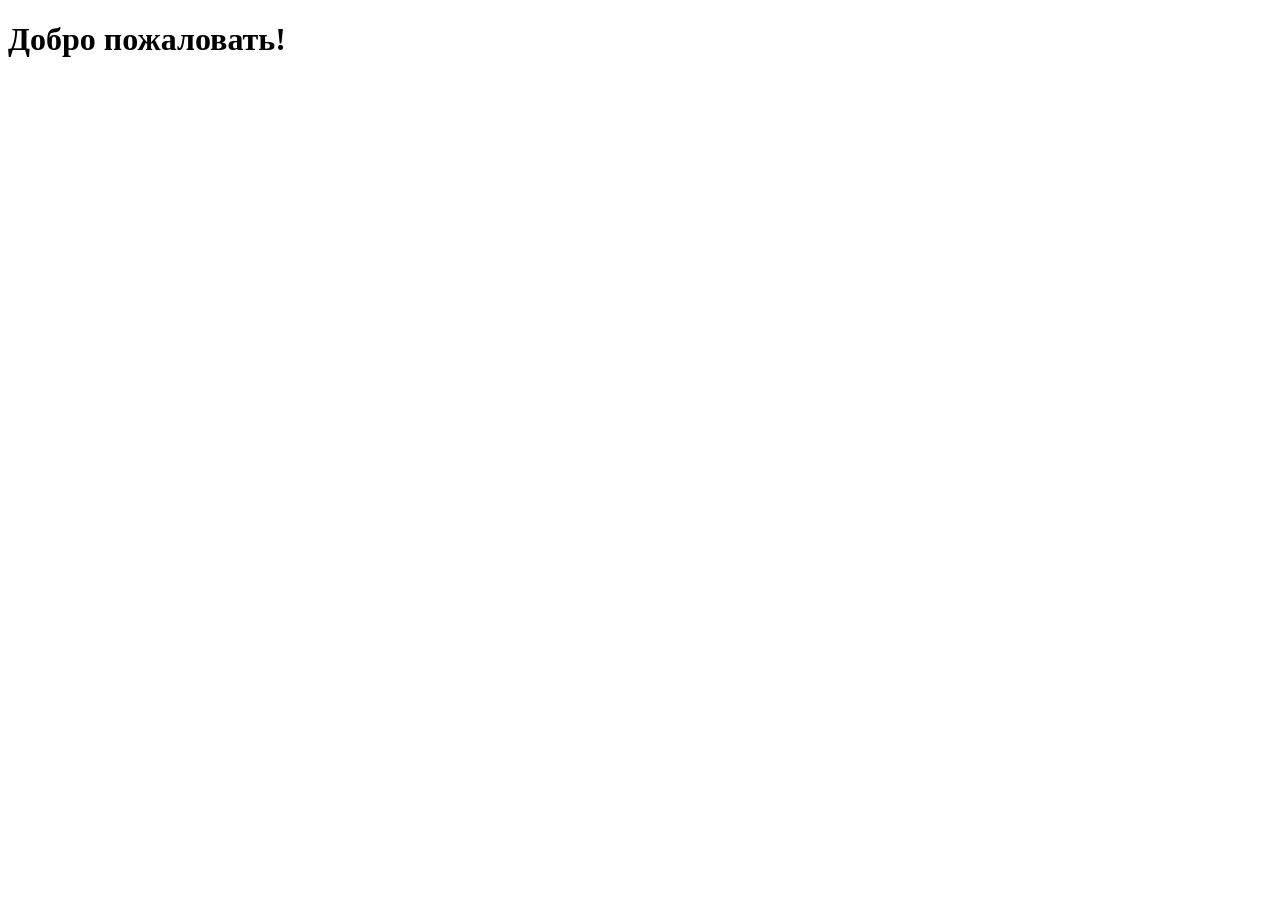
==== templates/index.html @ 21d8fd7b "*" ====
<!DOCTYPE html>
<html lang="ru">
<head>
    <meta charset="UTF-8">
    <meta name="viewport" content="width=device-width, initial-scale=1.0">
    <title>Maple drive</title>
    <script src="https://telegram.org/js/telegram-web-app.js?56"></script>
</head>
<body>
    <h1>Добро пожаловать! </h1>
    <script src="/static/index.js"></script>
</body>
</html>
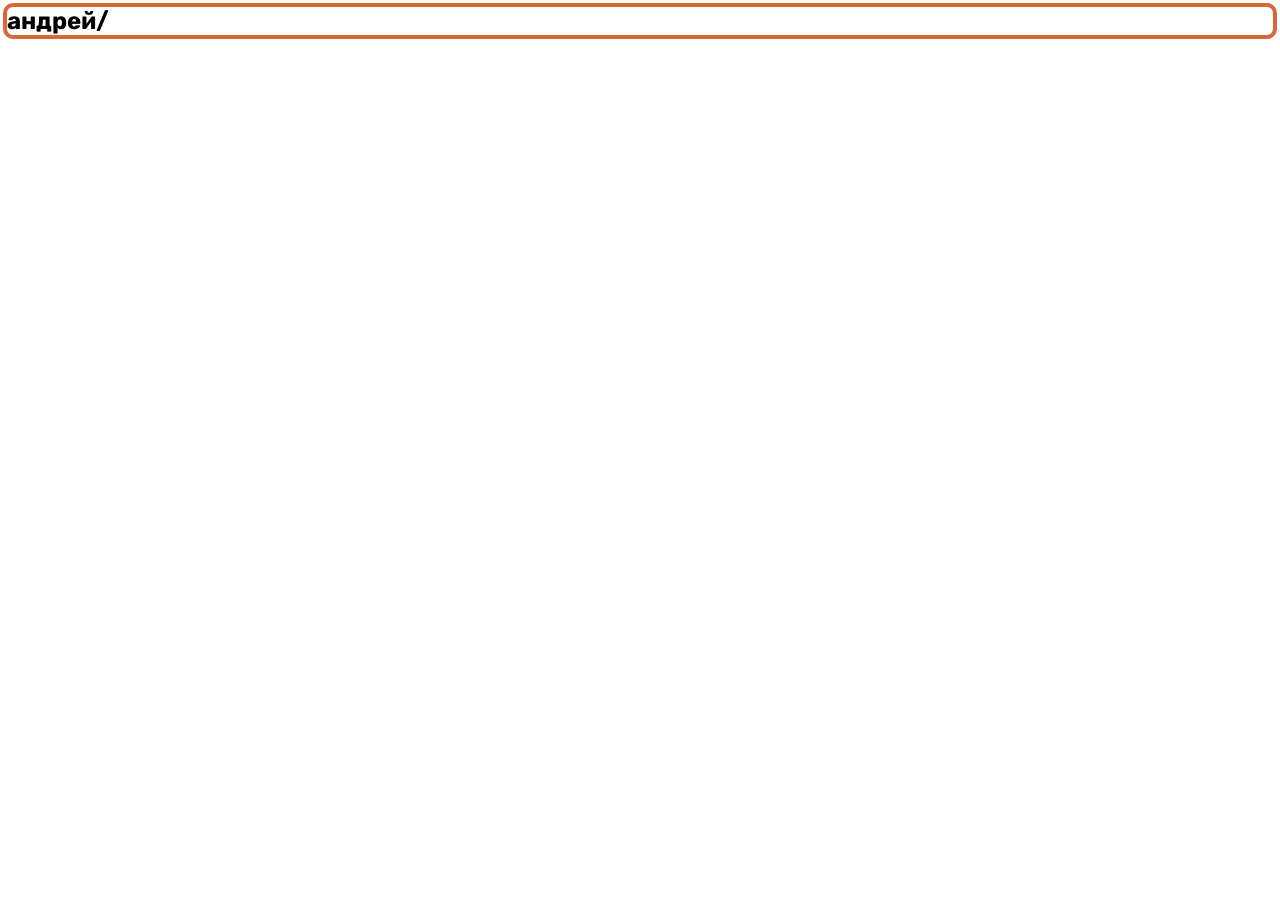
==== commit 443ff04e: "Made if somewhat functional" ====
--- a/templates/index.html
+++ b/templates/index.html
@@ -5,9 +5,19 @@
     <meta name="viewport" content="width=device-width, initial-scale=1.0">
     <title>Maple drive</title>
     <script src="https://telegram.org/js/telegram-web-app.js?56"></script>
+
+    <link rel="preconnect" href="https://fonts.googleapis.com">
+    <link rel="preconnect" href="https://fonts.gstatic.com" crossorigin>
+    <link href="https://fonts.googleapis.com/css2?family=Rubik:ital,wght@0,300..900;1,300..900&family=Tiny5&display=swap" rel="stylesheet">
+
+    <link rel="stylesheet" href="/static/styles/default.css">
 </head>
 <body>
-    <h1>Добро пожаловать! </h1>
+    <h2 id="path">андрей/</h2>
+    <div id="explorer">
+    </div>
+
     <script src="/static/index.js"></script>
+    <script src="/static/auth.js"></script>
 </body>
 </html>
--- a/static/styles/default.css
+++ b/static/styles/default.css
@@ -0,0 +1,71 @@
+
+body {
+    --background-color: var(--tg-theme-bg-color);
+    --text-color: var(--tg-theme-text-color);
+    /* explorer view */
+    --file-color: rgb(166, 130, 109);
+    --file-label-color: var(--tg-theme-text-color);
+
+    --folder-color: #D98F4E;
+    --folder-label-color: var(--tg-theme-text-color);
+    
+    background-color: var(--background-color);
+    color: var(--text-color);
+
+    font-family: Rubik;
+    font-weight: 400;
+
+    margin: 0;
+    padding: 0;
+}
+
+#path {
+    margin: 3px;
+    border-color:  #D9663D;
+    border-width: 4px;
+    border-style: solid;
+    border-radius: 10px;
+}
+
+#explorer {
+    display: flex;
+    margin: 0;
+    padding: 0;
+}
+
+.file {
+    width: fit-content;
+    height: fit-content;
+    display: flex;
+    flex-direction: column;
+    align-items: center;
+    margin: 0.3rem;
+}
+.file svg {
+    width: 60px;
+    height: 70px;
+    fill: var(--file-color);
+}
+.file p {
+    margin: 0;
+    font-size: 1.1rem;
+    color: var(--file-label-color);
+}
+.folder {
+    width: fit-content;
+    height: fit-content;
+    display: flex;
+    flex-direction: column;
+    align-items: center;
+    margin: 0.3rem;
+}
+.folder svg {
+    width: 60px;
+    height: 70px;
+    fill: var(--folder-color);
+}
+.folder p {
+    margin: 0;
+    font-size: 1.1rem;
+    color: var(--folder-label-color);
+}
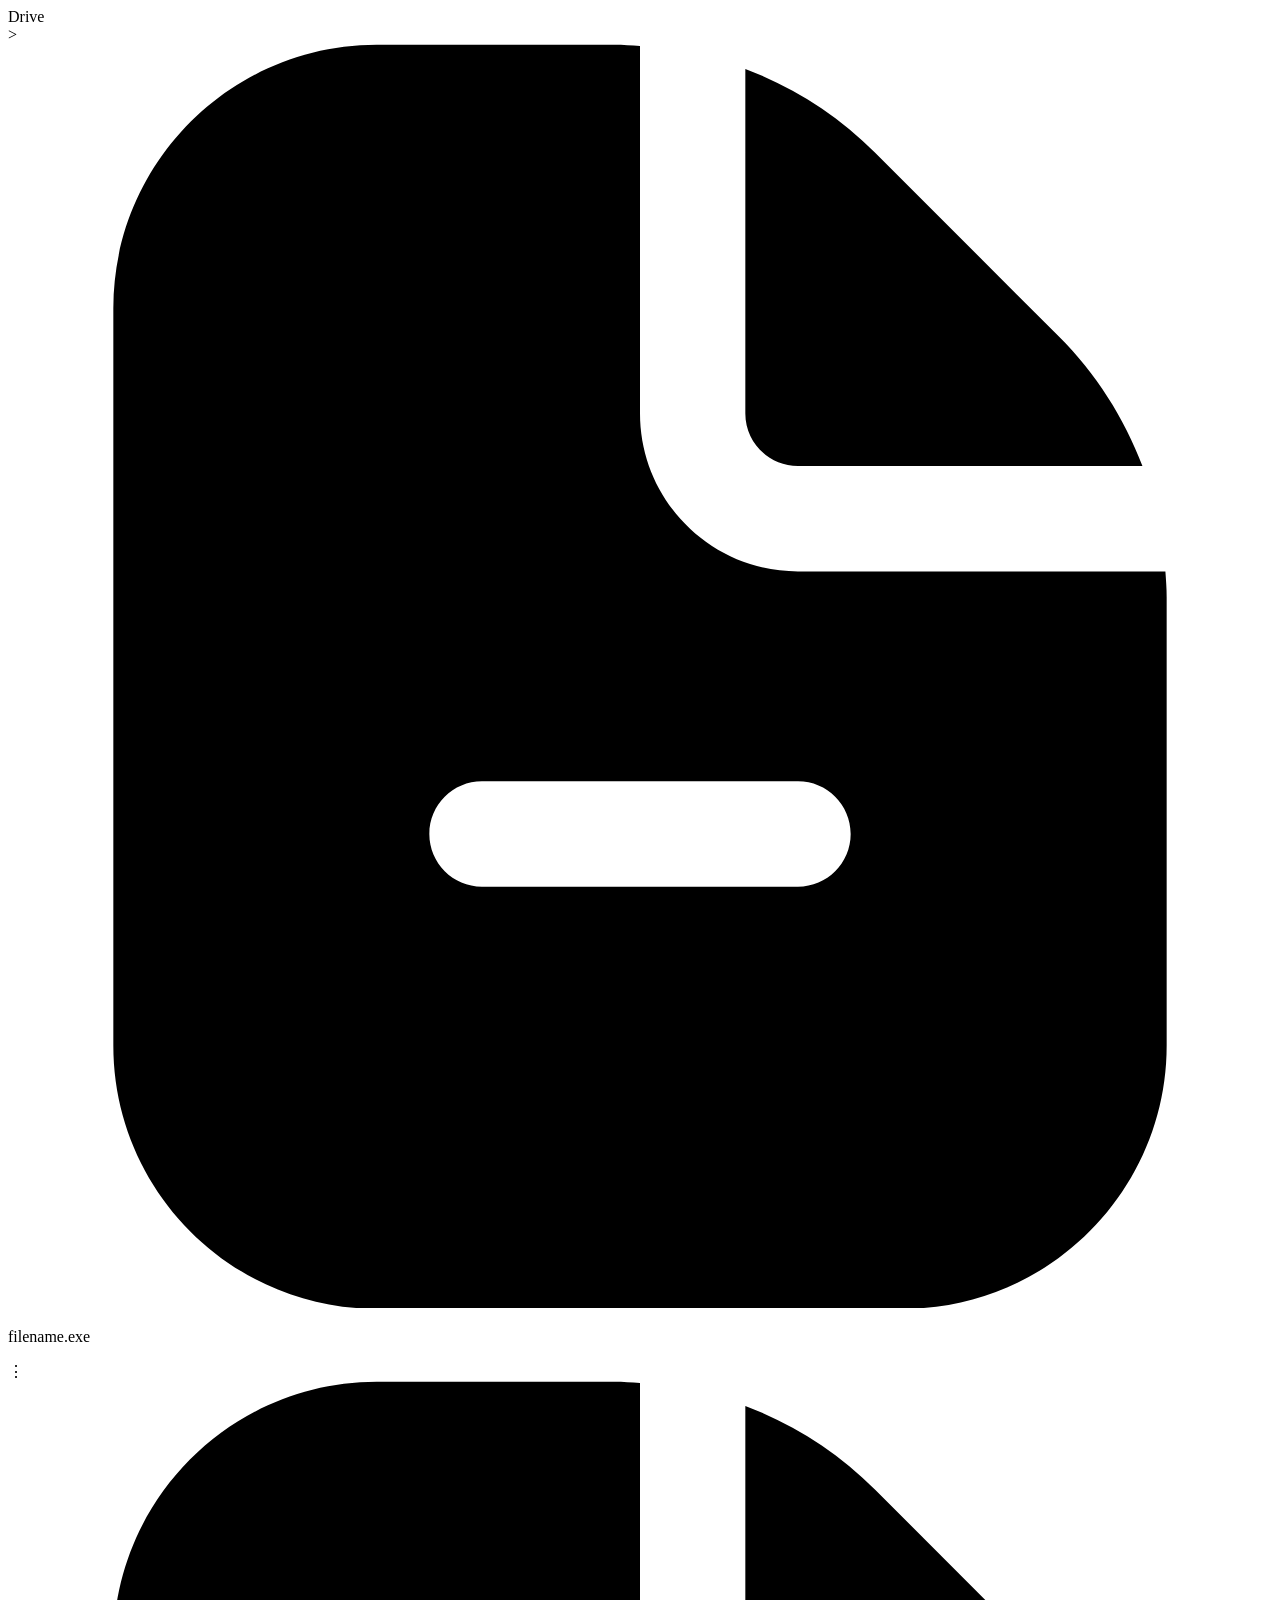
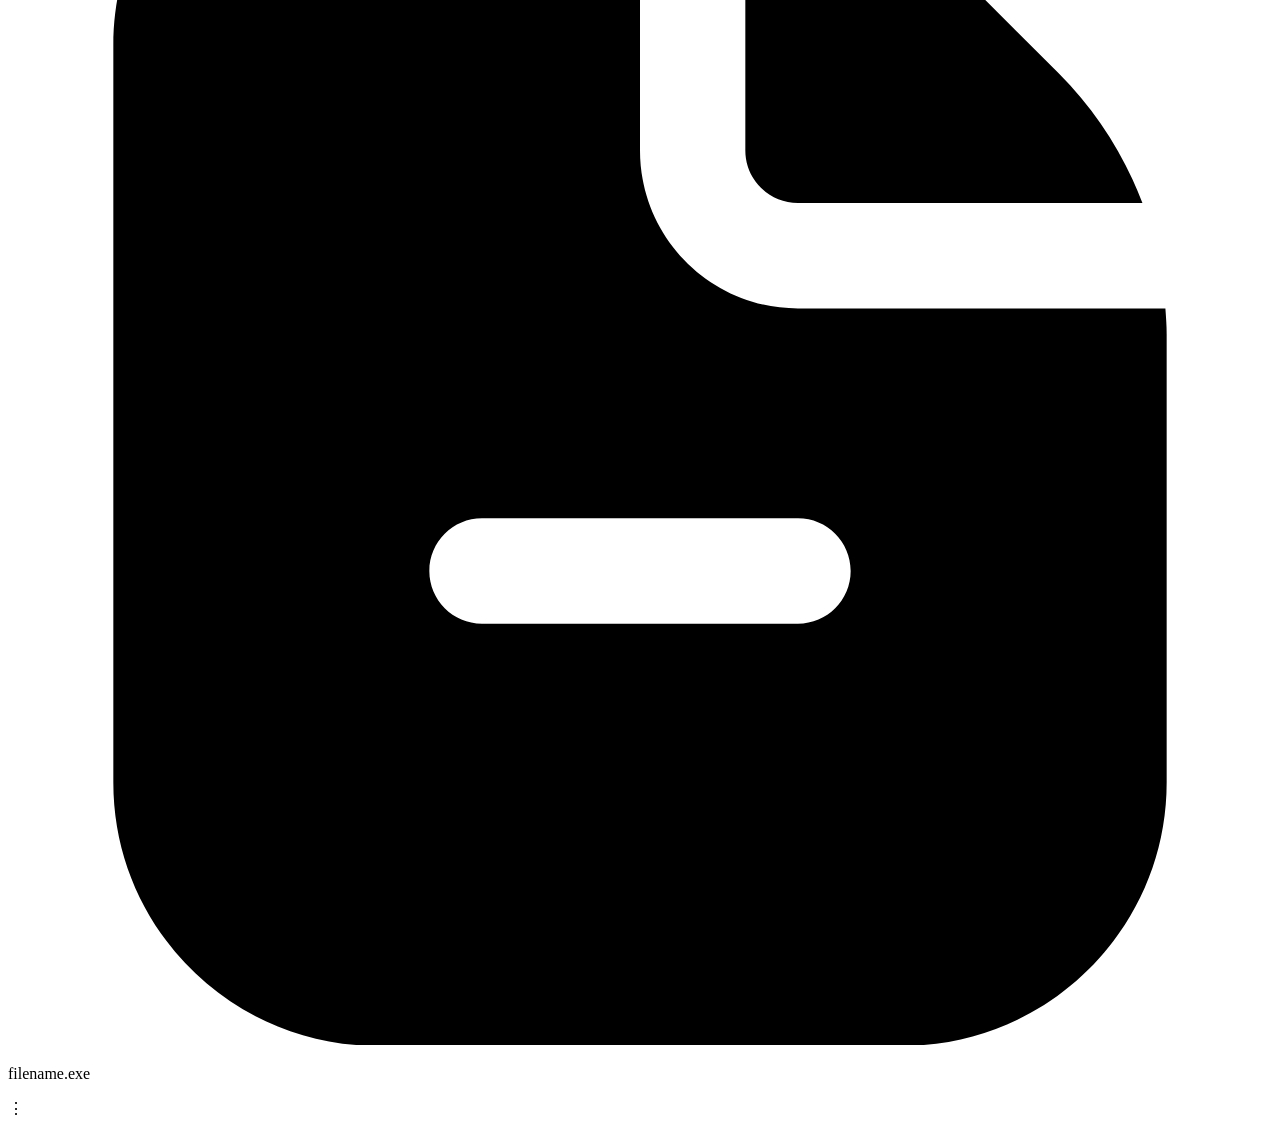
==== commit 9620059e: "init everything" ====
--- a/templates/index.html
+++ b/templates/index.html
@@ -8,16 +8,45 @@
 
     <link rel="preconnect" href="https://fonts.googleapis.com">
     <link rel="preconnect" href="https://fonts.gstatic.com" crossorigin>
-    <link href="https://fonts.googleapis.com/css2?family=Rubik:ital,wght@0,300..900;1,300..900&family=Tiny5&display=swap" rel="stylesheet">
+    <link href="https://fonts.googleapis.com/css2?family=IBM+Plex+Sans+Arabic:wght@100;200;300;400;500;600;700&family=Rubik:ital,wght@0,300..900;1,300..900&family=Tiny5&display=swap" rel="stylesheet">
 
-    <link rel="stylesheet" href="/static/styles/default.css">
+    <link rel="stylesheet" href="static/style.css">
 </head>
 <body>
-    <h2 id="path">андрей/</h2>
-    <div id="explorer">
+    <div id="address">
+        <div class="addr_dir">
+            Drive
+        </div>
+        <div class="addr_sep">
+            >
+        </div>
     </div>
+    <main>
+        <div id="explorer">
+            <div class="file">
+                <svg class="file_icon" xmlns="http://www.w3.org/2000/svg" data-name="Layer 1" viewBox="0 0 24 24"><path d="m14,7.015V.474c.913.346,1.753.879,2.465,1.59l3.484,3.486c.712.711,1.245,1.551,1.591,2.464h-6.54c-.552,0-1-.449-1-1Zm7.976,3h-6.976c-1.654,0-3-1.346-3-3V.038c-.161-.011-.322-.024-.485-.024h-4.515C4.243.015,2,2.258,2,5.015v14c0,2.757,2.243,5,5,5h10c2.757,0,5-2.243,5-5v-8.515c0-.163-.013-.324-.024-.485Zm-6.976,5.985h-6c-.552,0-1-.448-1-1s.448-1,1-1h6c.552,0,1,.448,1,1s-.448,1-1,1Z"/></svg>
+                <div class="desc">
+                    <p class="filename">filename.exe</p>
+                    <div>
+                        ⋮
+                    </div>
+                </div>
+            </div>
+            <div class="file">
+                <svg class="file_icon" xmlns="http://www.w3.org/2000/svg" data-name="Layer 1" viewBox="0 0 24 24"><path d="m14,7.015V.474c.913.346,1.753.879,2.465,1.59l3.484,3.486c.712.711,1.245,1.551,1.591,2.464h-6.54c-.552,0-1-.449-1-1Zm7.976,3h-6.976c-1.654,0-3-1.346-3-3V.038c-.161-.011-.322-.024-.485-.024h-4.515C4.243.015,2,2.258,2,5.015v14c0,2.757,2.243,5,5,5h10c2.757,0,5-2.243,5-5v-8.515c0-.163-.013-.324-.024-.485Zm-6.976,5.985h-6c-.552,0-1-.448-1-1s.448-1,1-1h6c.552,0,1,.448,1,1s-.448,1-1,1Z"/></svg>
+                <div class="desc">
+                    <p class="filename">filename.exe</p>
+                    <div>
+                        ⋮
+                    </div>
+                </div>
+            </div>
+        </div>
+    </main>
 
-    <script src="/static/index.js"></script>
-    <script src="/static/auth.js"></script>
+    <script src="static/utils.js"></script>
+    <script src="static/auth.js"></script>
+    <script src="static/icons.js"></script>
+    <script src="static/index.js"></script>
 </body>
 </html>
